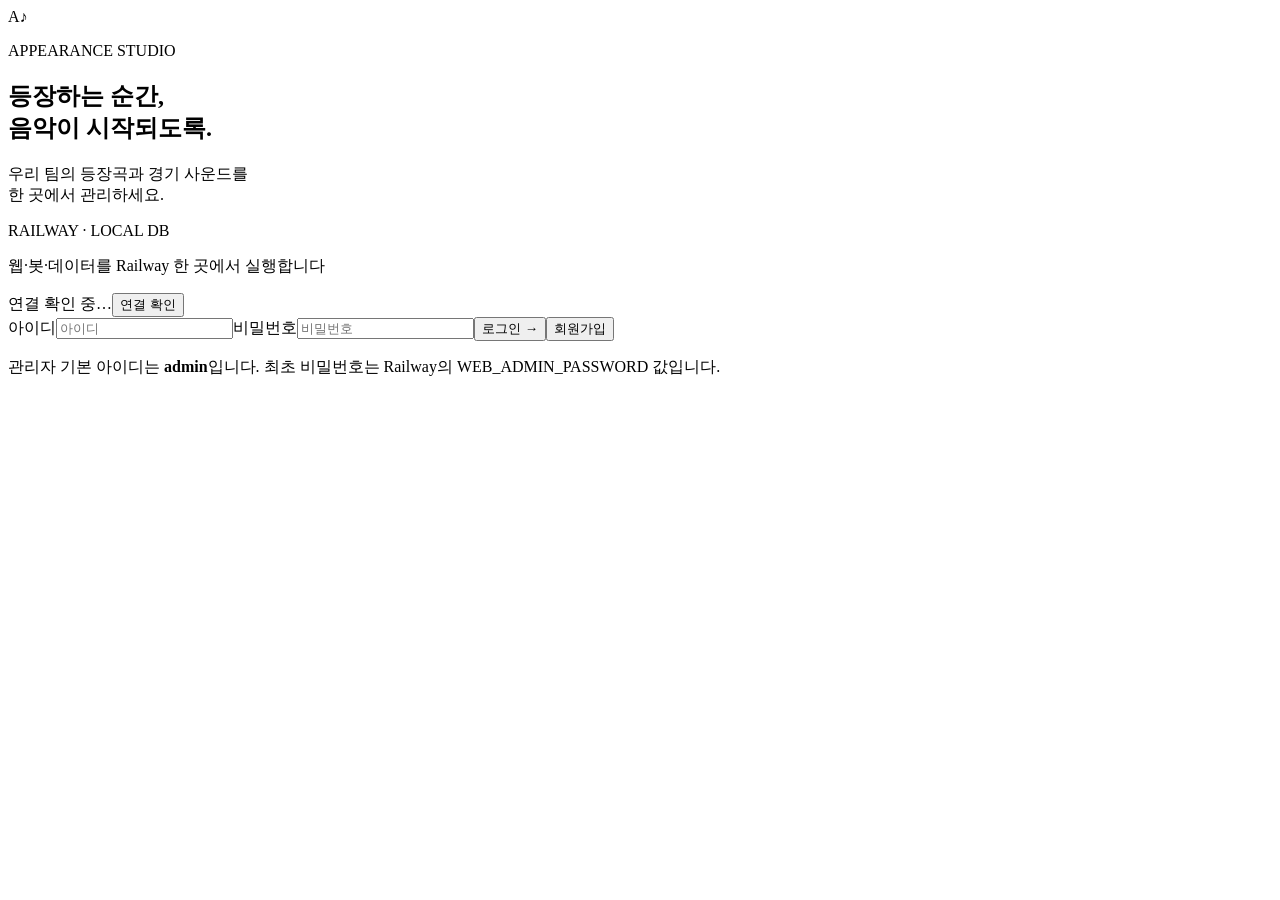
==== static/index.html @ 16a1ab78 "Add files via upload" ====
<!doctype html>
<html lang="ko">
<head>
<meta charset="utf-8"><meta name="viewport" content="width=device-width,initial-scale=1">
<meta name="theme-color" content="#10141e"><title>APPEARANCE · 우리 팀 음악 스튜디오</title>
<link rel="icon" href="data:,"><link rel="stylesheet" href="/style.css"><script src="/config.js" defer></script><script src="/app.js" defer></script>
</head>
<body>
<div id="login-screen" class="login-screen">
  <section class="login-card">
    <div class="brand-mark">A<span>♪</span></div><p class="eyebrow">APPEARANCE STUDIO</p>
    <h1>등장하는 순간,<br>음악이 시작되도록.</h1><p class="muted">우리 팀의 등장곡과 경기 사운드를<br>한 곳에서 관리하세요.</p>
    <section class="server-connection" aria-label="봇 서버 연결 상태"><span class="eyebrow">RAILWAY · LOCAL DB</span><p class="tiny" id="firebase-address">웹·봇·데이터를 Railway 한 곳에서 실행합니다</p><p class="tiny" id="server-address"></p><div class="connection-line"><span id="connection-status" role="status">연결 확인 중…</span><button id="check-connection" type="button" class="ghost">연결 확인</button></div><p class="tiny" id="connection-help" hidden></p></section>
    <form id="login-form"><label for="username">아이디</label><input id="username" autocomplete="username" placeholder="아이디" required minlength="3" maxlength="24"><label for="password">비밀번호</label><input id="password" type="password" autocomplete="current-password" placeholder="비밀번호" required minlength="10"><button class="primary wide" type="submit">로그인 <span>→</span></button><button class="ghost wide" id="show-signup" type="button">회원가입</button><p id="login-error" class="error-text" role="alert"></p></form>
    <p class="tiny">관리자 기본 아이디는 <strong>admin</strong>입니다. 최초 비밀번호는 Railway의 WEB_ADMIN_PASSWORD 값입니다.</p><form id="signup-form" hidden><h3>회원가입</h3><label>아이디<input id="signup-username" required minlength="3" maxlength="24" placeholder="영문 소문자/숫자"></label><label>표시 이름<input id="signup-display" required minlength="2" maxlength="30" placeholder="예: 홍길동"></label><label>비밀번호<input id="signup-password" type="password" required minlength="10" autocomplete="new-password"></label><button class="primary wide" type="submit">가입 신청</button><button class="ghost wide" id="hide-signup" type="button">로그인으로 돌아가기</button><p id="signup-error" class="error-text" role="alert"></p></form>
  </section>
</div>
<div id="app" hidden>
  <aside class="sidebar">
    <a class="brand" href="/"><div class="brand-mark small">A<span>♪</span></div><div>APPEARANCE<small>등장곡 스튜디오</small></div></a>
    <p class="nav-heading">WORKSPACE</p>
    <nav aria-label="주 메뉴"><button class="nav active" data-tab="songs">♫ <span>음악 라이브러리</span></button><button class="nav" data-tab="lineup">▦ <span>타순 관리</span></button><button class="nav" data-tab="events">◉ <span>경기 사운드</span></button><button class="nav" data-tab="diagnostics">⌁ <span>연결 진단</span></button><button class="nav admin-only" data-tab="users">♙ <span>재생자 관리</span></button></nav>
    <div class="sidebar-bottom"><p class="tiny" id="signed-user"></p><div class="signal"><span id="sidebar-dot" class="dot"></span><span id="sidebar-status">상태 확인 중</span></div><p class="tiny">한 곡의 시작이<br>우리 팀의 분위기를 바꿉니다.</p><button id="logout" class="ghost wide">로그아웃</button></div>
  </aside>
  <main>
    <header class="topbar"><div><span class="eyebrow">YOUR TEAM, YOUR SOUND</span><h1 id="page-title">음악 라이브러리</h1></div><div class="topbar-actions"><span class="badge" id="storage-badge">저장소</span><button id="logout-mobile" class="ghost mobile-only">로그아웃</button><button id="refresh" class="ghost">↻ 새로고침</button></div></header>
    <section class="workspace card" aria-label="서버와 팀 선택">
      <label>Discord 서버<select id="guild-select"><option value="">연결된 서버 없음</option></select></label>
      <label>관리할 팀<select id="team-select"></select></label>
      <button id="new-team" class="ghost">＋ 팀 추가</button><button id="activate-team" class="soft">이 팀으로 경기 진행</button>
    </section>
    <p id="workspace-note" class="notice" hidden></p>
    <section id="storage-notice" class="storage-notice" role="status"><strong id="storage-title">오디오 저장소 확인 중</strong><p id="storage-message" class="tiny"></p></section>
    <section class="voice-bar card" aria-label="통화방 제어">
      <div class="voice-info"><div class="voice-icon">◖))</div><div><strong id="voice-title">통화방 연결</strong><p id="voice-detail" class="tiny">통화방을 선택하고 연결하세요.</p></div></div>
      <div class="voice-controls"><select id="voice-select" aria-label="통화방 선택"><option value="">통화방 선택</option></select><button id="connect" class="primary">연결</button><button id="disconnect" class="ghost">퇴장</button></div>
    </section>
    <p id="voice-error" class="notice danger" hidden></p>
    <section id="tab-songs" class="tab-panel">
      <div class="hero"><div><p class="eyebrow accent">MAKE AN ENTRANCE</p><h2>등장부터 응원까지,<br>우리 팀의 모든 음악.</h2><p class="muted">등장곡 · 응원가 · 상황별 노래를 따로 등록하세요.<br>같은 닉네임도 종류별로 다른 곡을 저장할 수 있어요.</p></div><div class="record" aria-hidden="true"><div class="record-label">A<br><small>SIDE 01</small></div></div></div>
      <div class="category-tabs" role="group" aria-label="음악 종류">
        <button type="button" data-category="entrance" class="selected" aria-pressed="true">등장곡 <span id="count-entrance">0</span></button>
        <button type="button" data-category="cheer" aria-pressed="false">응원가 <span id="count-cheer">0</span></button>
        <button type="button" data-category="situation" aria-pressed="false">상황별 노래 <span id="count-situation">0</span></button>
      </div>
      <p id="category-description" class="tiny category-description">등장곡만 사용자 ID로 통화방 입장 시 자동 재생됩니다.</p>
      <div class="library-grid">
        <section class="card song-editor">
          <div class="section-head"><div><span class="step">01</span><h3 id="editor-title">새 등장곡 등록</h3></div><button id="reset-song" class="text-button" type="button">초기화</button></div>
          <form id="song-form">
            <label for="song-name"><span id="song-name-label">선수 닉네임</span> <span class="required">*</span></label><input id="song-name" maxlength="64" placeholder="예: 김선수" required><p class="tiny" id="rename-help" hidden>닉네임을 바꾸면 이 등장곡의 타순 이름도 함께 바뀝니다. Discord 사용자 ID와 오디오는 유지됩니다. Discord 서버 닉네임은 바뀌지 않습니다.</p>
            <div class="segmented" role="group" aria-label="노래 등록 방식"><button id="source-youtube" type="button" class="selected">↗ YouTube 링크</button><button id="source-upload" type="button">↑ 파일 업로드</button></div>
            <div id="youtube-fields"><label for="song-url">YouTube 영상 링크</label><input id="song-url" type="url" placeholder="https://www.youtube.com/watch?v=..."></div>
            <div id="upload-fields" hidden><label for="song-file" class="dropzone" id="dropzone"><span class="upload-arrow">↑</span><strong>오디오 파일을 놓거나 선택하세요</strong><span class="tiny" id="upload-limit">MP3 · WAV · M4A · OGG · 최대 25MB</span><input id="song-file" type="file" accept=".mp3,.wav,.ogg,.m4a,.flac,.aac,.opus,.webm"></label><p class="tiny accent" id="upload-name">선택된 파일 없음</p><progress id="upload-progress" max="100" value="0" hidden></progress><audio id="upload-preview" controls preload="metadata" hidden></audio></div>
            <div class="two-cols"><label>시작 시간<input id="song-start" value="0:00" placeholder="0:10" required inputmode="decimal"></label><label>끝 시간<input id="song-end" value="0:30" placeholder="0:40" required inputmode="decimal"></label></div>
            <p class="tiny">0:10 ~ 0:40이면 10초부터 30초간 재생해요.</p>
            <details id="auto-song-settings"><summary>자동 입장곡 연결 설정 <span class="tiny">선택</span></summary><label for="member-id">Discord 사용자 ID</label><input id="member-id" inputmode="numeric" placeholder="닉네임이 바뀌어도 찾을 수 있어요" maxlength="22"><p class="tiny">사용자 ID를 등록하면 해당 사용자가 통화방에 입장하거나 다른 통화방으로 이동할 때 자동 재생됩니다. ID 연결에는 역할이나 타순 등록이 필요하지 않습니다. ID가 없는 기존 곡만 닉네임·타순·‘등장곡 재생인’ 역할 방식으로 동작합니다.</p></details>
            <button class="primary wide" type="submit" id="save-song">＋ 등장곡 저장</button>
            <p class="tiny">파일 업로드 후 반드시 저장을 누르세요. 위쪽의 오디오 저장소 상태도 확인해주세요.</p>
          </form>
        </section>
        <section class="card library">
          <div class="section-head"><div><span class="step">02</span><h3>우리 팀 라이브러리 <span class="count" id="song-count">0</span></h3></div></div>
          <label class="search-label"><span class="sr-only">닉네임 또는 곡 이름 검색</span><input id="search" type="search" placeholder="⌕  닉네임 / 곡 이름 검색"></label>
          <div id="song-list" class="song-list"></div>
          <div class="tip"><span>i</span><p>재생 버튼은 선택한 <strong>Discord 통화방</strong>에서 소리를 재생합니다. YouTube 제한이 있는 환경에서는 파일 업로드를 사용해 보세요.</p></div>
        </section>
      </div>
    </section>
    <section id="tab-lineup" class="tab-panel" hidden>
      <div class="section-intro"><p class="eyebrow accent">BATTING ORDER</p><h2>우리 팀의 타순을 정해요.</h2><p class="muted">타자를 선택하고 저장한 뒤 번호를 누르면 등장곡이 재생됩니다.</p></div>
      <section class="card"><div class="section-head"><h3>1번부터 9번까지</h3><button id="save-lineup" class="primary">타순 저장</button></div><div id="lineup-grid" class="lineup-grid"></div><p class="tiny">타순을 수정한 뒤 반드시 저장하세요. ‘재생’은 마지막으로 저장한 타순을 사용합니다.</p></section>
    </section>
    <section id="tab-events" class="tab-panel" hidden>
      <div class="section-intro"><p class="eyebrow accent">GAME SOUNDBOARD</p><h2>경기의 순간마다, 사운드.</h2><p class="muted">기본 상황은 그대로 두고, 관리자가 원하는 경기 상황을 직접 추가할 수 있어요. 추가한 상황마다 상황별 노래나 오디오 파일을 연결하고 바로 재생할 수 있습니다.</p></div>
      <section class="card admin-only" id="event-create-card"><div class="section-head"><div><h3>새 경기 상황 추가</h3><p class="tiny">예: 상대 투수 교체, 작전타임, 역전 득점, 승리 세리머니</p></div></div><form id="event-create-form" class="event-create-form"><label for="event-name">상황 이름</label><div class="event-create-row"><input id="event-name" maxlength="64" required placeholder="예: 상대 투수 교체"><button class="primary" type="submit">+ 상황 추가</button></div></form></section>
      <div id="events-grid" class="events-grid"></div>
    </section>
    <section id="tab-diagnostics" class="tab-panel" hidden>
      <div class="section-intro"><p class="eyebrow accent">CONNECTION CHECK</p><h2>연결 상태를 확인해요.</h2><p class="muted">통화방 접속과 노래 재생 문제를 나눠서 확인하세요.</p></div>
      <div class="diagnostic-grid"><section class="card"><div class="section-head"><h3>설치 및 실행 상태</h3><button id="reload-diagnostics" class="ghost">다시 확인</button></div><div id="diagnostic-values"></div></section><section class="card"><h3>연결 전 체크리스트</h3><div id="diagnostic-checks"></div><button type="button" id="export-backup" class="soft wide">곡·타순 설정 백업 (JSON)</button><button type="button" id="export-audio-backup" class="primary wide">오디오 포함 음악 백업 (ZIP)</button><p class="tiny">ZIP에는 등록 정보와 현재 남아 있는 업로드 파일을 넣습니다. 이미 사라진 파일, 계정·비밀번호, 기본 sounds는 포함하지 않습니다. 업로드 용량만큼 다운로드할 수 있어요.</p></section></div>
    </section>
<section id="tab-users" class="tab-panel" hidden><div class="section-intro"><p class="eyebrow accent">MEMBER ACCESS</p><h2>재생자를 관리해요.</h2><p class="muted">가입 신청을 승인하면 재생자가 됩니다. 재생자는 세 종류 곡 등록·수정·닉네임 변경·오디오 업로드와 Discord 재생 제어를 사용할 수 있습니다. 곡 삭제, 팀/타순/회원 관리는 관리자만 가능합니다.</p></div><section class="card"><div class="section-head"><h3>계정 목록</h3><button id="reload-users" class="ghost">↻ 새로고침</button></div><div id="user-list" class="user-list"></div></section></section>    <footer class="player-bar"><div class="playing-title"><span class="mini-record" aria-hidden="true">♪</span><div><span class="eyebrow">NOW PLAYING</span><strong id="playing-title">재생 대기 중</strong><small id="playing-status">Discord 통화방에서 재생됩니다</small></div></div><div class="player-actions"><button id="next-player" class="soft">다음 타자 ▷</button><button id="stop" class="ghost">■ 정지</button></div><label class="volume-label">볼륨 <span id="volume-value">50%</span><input id="volume" type="range" min="0" max="100" value="50" aria-label="볼륨"></label></footer>
    <p class="page-footer">APPEARANCE STUDIO <span>·</span> 사용할 권리가 있는 음원만 등록해주세요.</p>
  </main>
</div>
<dialog id="team-dialog"><form id="team-form"><h2>새 팀 추가</h2><label for="team-name">팀 이름</label><input id="team-name" maxlength="64" required placeholder="예: 블루웨이브"><div class="dialog-actions"><button id="cancel-team" class="ghost" type="button">취소</button><button class="primary" type="submit">추가</button></div></form></dialog>
<div id="toast" role="status" hidden></div>
</body></html>
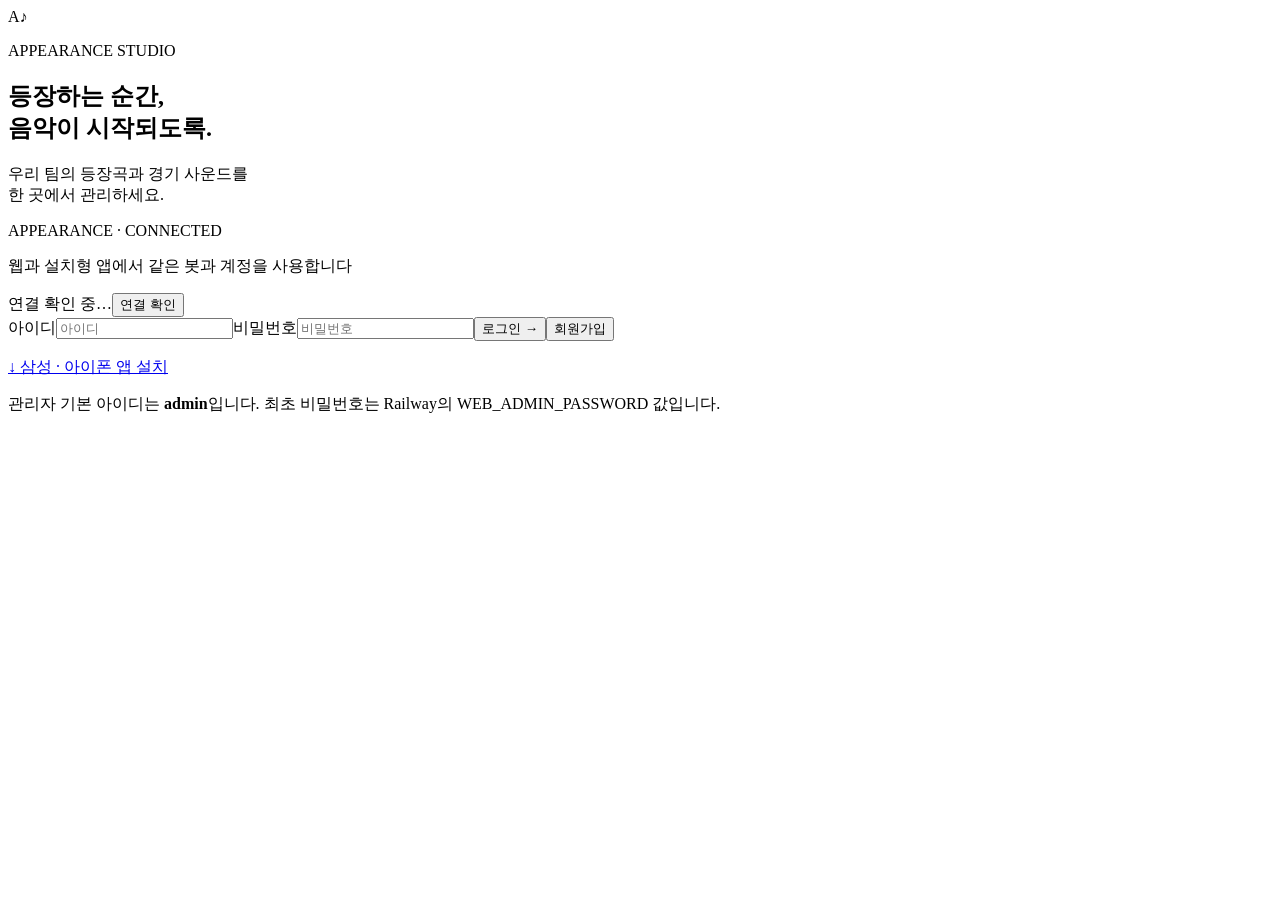
==== commit 67bf5aba: "Add files via upload" ====
--- a/static/index.html
+++ b/static/index.html
@@ -1,17 +1,18 @@
 <!doctype html>
 <html lang="ko">
 <head>
-<meta charset="utf-8"><meta name="viewport" content="width=device-width,initial-scale=1">
+<meta charset="utf-8"><meta name="viewport" content="width=device-width,initial-scale=1,viewport-fit=cover">
 <meta name="theme-color" content="#10141e"><title>APPEARANCE · 우리 팀 음악 스튜디오</title>
-<link rel="icon" href="data:,"><link rel="stylesheet" href="/style.css"><script src="/config.js" defer></script><script src="/app.js" defer></script>
+<link rel="icon" href="/icons/icon-192.png"><link rel="apple-touch-icon" href="/icons/apple-touch-icon.png"><link rel="manifest" href="/manifest.webmanifest"><meta name="apple-mobile-web-app-capable" content="yes"><meta name="apple-mobile-web-app-title" content="APPEARANCE"><script src="/pwa.js?v=20260926-1" defer></script><link rel="stylesheet" href="/style.css?v=20260926-1"><script src="/config.js?v=20260926-1" defer></script><script src="/app.js?v=20260926-1" defer></script>
 </head>
 <body>
 <div id="login-screen" class="login-screen">
   <section class="login-card">
     <div class="brand-mark">A<span>♪</span></div><p class="eyebrow">APPEARANCE STUDIO</p>
     <h1>등장하는 순간,<br>음악이 시작되도록.</h1><p class="muted">우리 팀의 등장곡과 경기 사운드를<br>한 곳에서 관리하세요.</p>
-    <section class="server-connection" aria-label="봇 서버 연결 상태"><span class="eyebrow">RAILWAY · LOCAL DB</span><p class="tiny" id="firebase-address">웹·봇·데이터를 Railway 한 곳에서 실행합니다</p><p class="tiny" id="server-address"></p><div class="connection-line"><span id="connection-status" role="status">연결 확인 중…</span><button id="check-connection" type="button" class="ghost">연결 확인</button></div><p class="tiny" id="connection-help" hidden></p></section>
+    <section class="server-connection" aria-label="봇 서버 연결 상태"><span class="eyebrow">APPEARANCE · CONNECTED</span><p class="tiny" id="firebase-address">웹과 설치형 앱에서 같은 봇과 계정을 사용합니다</p><p class="tiny" id="server-address"></p><div class="connection-line"><span id="connection-status" role="status">연결 확인 중…</span><button id="check-connection" type="button" class="ghost">연결 확인</button></div><p class="tiny" id="connection-help" hidden></p></section>
     <form id="login-form"><label for="username">아이디</label><input id="username" autocomplete="username" placeholder="아이디" required minlength="3" maxlength="24"><label for="password">비밀번호</label><input id="password" type="password" autocomplete="current-password" placeholder="비밀번호" required minlength="10"><button class="primary wide" type="submit">로그인 <span>→</span></button><button class="ghost wide" id="show-signup" type="button">회원가입</button><p id="login-error" class="error-text" role="alert"></p></form>
+    <a class="app-install-link soft install-entry" href="/download.html">↓ 삼성 · 아이폰 앱 설치</a>
     <p class="tiny">관리자 기본 아이디는 <strong>admin</strong>입니다. 최초 비밀번호는 Railway의 WEB_ADMIN_PASSWORD 값입니다.</p><form id="signup-form" hidden><h3>회원가입</h3><label>아이디<input id="signup-username" required minlength="3" maxlength="24" placeholder="영문 소문자/숫자"></label><label>표시 이름<input id="signup-display" required minlength="2" maxlength="30" placeholder="예: 홍길동"></label><label>비밀번호<input id="signup-password" type="password" required minlength="10" autocomplete="new-password"></label><button class="primary wide" type="submit">가입 신청</button><button class="ghost wide" id="hide-signup" type="button">로그인으로 돌아가기</button><p id="signup-error" class="error-text" role="alert"></p></form>
   </section>
 </div>
@@ -19,20 +20,26 @@
   <aside class="sidebar">
     <a class="brand" href="/"><div class="brand-mark small">A<span>♪</span></div><div>APPEARANCE<small>등장곡 스튜디오</small></div></a>
     <p class="nav-heading">WORKSPACE</p>
-    <nav aria-label="주 메뉴"><button class="nav active" data-tab="songs">♫ <span>음악 라이브러리</span></button><button class="nav" data-tab="lineup">▦ <span>타순 관리</span></button><button class="nav" data-tab="events">◉ <span>경기 사운드</span></button><button class="nav" data-tab="diagnostics">⌁ <span>연결 진단</span></button><button class="nav admin-only" data-tab="users">♙ <span>재생자 관리</span></button></nav>
+    <nav aria-label="주 메뉴"><button class="nav active" data-tab="songs">♫ <span>음악 라이브러리</span></button><button class="nav" data-tab="lineup">▦ <span>타순 관리</span></button><button class="nav" data-tab="events">◉ <span>경기 사운드</span></button><button class="nav" data-tab="diagnostics">⌁ <span>연결 진단</span></button><button class="nav admin-only" data-tab="users">♙ <span>회원 · 권한 관리</span></button></nav>
     <div class="sidebar-bottom"><p class="tiny" id="signed-user"></p><div class="signal"><span id="sidebar-dot" class="dot"></span><span id="sidebar-status">상태 확인 중</span></div><p class="tiny">한 곡의 시작이<br>우리 팀의 분위기를 바꿉니다.</p><button id="logout" class="ghost wide">로그아웃</button></div>
   </aside>
   <main>
-    <header class="topbar"><div><span class="eyebrow">YOUR TEAM, YOUR SOUND</span><h1 id="page-title">음악 라이브러리</h1></div><div class="topbar-actions"><span class="badge" id="storage-badge">저장소</span><button id="logout-mobile" class="ghost mobile-only">로그아웃</button><button id="refresh" class="ghost">↻ 새로고침</button></div></header>
-    <section class="workspace card" aria-label="서버와 팀 선택">
+    <header class="topbar"><div><span class="eyebrow">YOUR TEAM, YOUR SOUND</span><h1 id="page-title">음악 라이브러리</h1></div><div class="topbar-actions"><a class="app-install-link ghost install-entry" href="/download.html">↓ 앱 설치</a><span class="badge" id="storage-badge">저장소</span><button id="logout-mobile" class="ghost mobile-only">로그아웃</button><button id="refresh" class="ghost">↻ 새로고침</button></div></header>
+    <section class="workspace card" aria-label="봇, 서버와 팀 선택">
+      <label>재생 봇<select id="bot-select"><option value="primary">청팀 봇</option><option value="secondary">백팀 봇</option></select></label>
       <label>Discord 서버<select id="guild-select"><option value="">연결된 서버 없음</option></select></label>
       <label>관리할 팀<select id="team-select"></select></label>
-      <button id="new-team" class="ghost">＋ 팀 추가</button><button id="activate-team" class="soft">이 팀으로 경기 진행</button>
+      <button id="new-team" class="ghost">＋ 팀 추가</button><button id="activate-team" class="soft">이 봇의 경기 팀으로 설정</button>
     </section>
+    <section class="card auto-entrance-bar" aria-label="전체 자동 등장곡 설정">
+      <div><p class="eyebrow accent">AUTO ENTRANCE</p><h3>음성방 입장 시 자동 등장곡</h3><p class="tiny">모든 서버·팀·청팀/백팀 봇에 공통 적용됩니다. OFF여도 수동 재생은 가능합니다.</p></div>
+      <button type="button" id="auto-entrance-toggle" class="auto-switch" role="switch" aria-checked="true" aria-label="전체 자동 등장곡"><span class="switch-dot"></span><strong id="auto-entrance-label">확인 중</strong></button>
+    </section>
+    <p id="role-notice" class="notice" hidden>유저 권한으로 접속했습니다. 목록 조회와 내 기기 미리듣기는 가능하며, Discord 재생 제어는 재생자 이상 권한이 필요합니다.</p>
     <p id="workspace-note" class="notice" hidden></p>
     <section id="storage-notice" class="storage-notice" role="status"><strong id="storage-title">오디오 저장소 확인 중</strong><p id="storage-message" class="tiny"></p></section>
     <section class="voice-bar card" aria-label="통화방 제어">
-      <div class="voice-info"><div class="voice-icon">◖))</div><div><strong id="voice-title">통화방 연결</strong><p id="voice-detail" class="tiny">통화방을 선택하고 연결하세요.</p></div></div>
+      <div class="voice-info"><div class="voice-icon">◖))</div><div><strong><span id="voice-bot-label">청팀 봇</span> · <span id="voice-title">통화방 연결</span></strong><p id="voice-detail" class="tiny">통화방을 선택하고 연결하세요.</p></div></div>
       <div class="voice-controls"><select id="voice-select" aria-label="통화방 선택"><option value="">통화방 선택</option></select><button id="connect" class="primary">연결</button><button id="disconnect" class="ghost">퇴장</button></div>
     </section>
     <p id="voice-error" class="notice danger" hidden></p>
@@ -54,7 +61,7 @@
             <div id="upload-fields" hidden><label for="song-file" class="dropzone" id="dropzone"><span class="upload-arrow">↑</span><strong>오디오 파일을 놓거나 선택하세요</strong><span class="tiny" id="upload-limit">MP3 · WAV · M4A · OGG · 최대 25MB</span><input id="song-file" type="file" accept=".mp3,.wav,.ogg,.m4a,.flac,.aac,.opus,.webm"></label><p class="tiny accent" id="upload-name">선택된 파일 없음</p><progress id="upload-progress" max="100" value="0" hidden></progress><audio id="upload-preview" controls preload="metadata" hidden></audio></div>
             <div class="two-cols"><label>시작 시간<input id="song-start" value="0:00" placeholder="0:10" required inputmode="decimal"></label><label>끝 시간<input id="song-end" value="0:30" placeholder="0:40" required inputmode="decimal"></label></div>
             <p class="tiny">0:10 ~ 0:40이면 10초부터 30초간 재생해요.</p>
-            <details id="auto-song-settings"><summary>자동 입장곡 연결 설정 <span class="tiny">선택</span></summary><label for="member-id">Discord 사용자 ID</label><input id="member-id" inputmode="numeric" placeholder="닉네임이 바뀌어도 찾을 수 있어요" maxlength="22"><p class="tiny">사용자 ID를 등록하면 해당 사용자가 통화방에 입장하거나 다른 통화방으로 이동할 때 자동 재생됩니다. ID 연결에는 역할이나 타순 등록이 필요하지 않습니다. ID가 없는 기존 곡만 닉네임·타순·‘등장곡 재생인’ 역할 방식으로 동작합니다.</p></details>
+            <details id="auto-song-settings"><summary>자동 입장곡 연결 설정 <span class="tiny">선택</span></summary><label for="member-id">Discord 사용자 ID</label><input id="member-id" inputmode="numeric" placeholder="닉네임이 바뀌어도 찾을 수 있어요" maxlength="22"><p class="tiny">전체 자동 등장곡이 ON인 상태에서 사용자 ID를 등록하면 해당 사용자가 통화방에 입장하거나 다른 통화방으로 이동할 때 자동 재생됩니다. ID 연결에는 역할이나 타순 등록이 필요하지 않습니다. ID가 없는 기존 곡만 닉네임·타순·재생자 이상 역할(기존 ‘등장곡 재생인’ 포함) 방식으로 동작합니다.</p></details>
             <button class="primary wide" type="submit" id="save-song">＋ 등장곡 저장</button>
             <p class="tiny">파일 업로드 후 반드시 저장을 누르세요. 위쪽의 오디오 저장소 상태도 확인해주세요.</p>
           </form>
@@ -72,18 +79,32 @@
       <section class="card"><div class="section-head"><h3>1번부터 9번까지</h3><button id="save-lineup" class="primary">타순 저장</button></div><div id="lineup-grid" class="lineup-grid"></div><p class="tiny">타순을 수정한 뒤 반드시 저장하세요. ‘재생’은 마지막으로 저장한 타순을 사용합니다.</p></section>
     </section>
     <section id="tab-events" class="tab-panel" hidden>
-      <div class="section-intro"><p class="eyebrow accent">GAME SOUNDBOARD</p><h2>경기의 순간마다, 사운드.</h2><p class="muted">기본 상황은 그대로 두고, 관리자가 원하는 경기 상황을 직접 추가할 수 있어요. 추가한 상황마다 상황별 노래나 오디오 파일을 연결하고 바로 재생할 수 있습니다.</p></div>
-      <section class="card admin-only" id="event-create-card"><div class="section-head"><div><h3>새 경기 상황 추가</h3><p class="tiny">예: 상대 투수 교체, 작전타임, 역전 득점, 승리 세리머니</p></div></div><form id="event-create-form" class="event-create-form"><label for="event-name">상황 이름</label><div class="event-create-row"><input id="event-name" maxlength="64" required placeholder="예: 상대 투수 교체"><button class="primary" type="submit">+ 상황 추가</button></div></form></section>
+      <div class="section-intro"><p class="eyebrow accent">GAME SOUNDBOARD</p><h2>경기의 순간마다, 사운드.</h2><p class="muted">등장곡 · 응원가 · 상황별 노래를 자유롭게 섞어 연결하세요. 여러 곡 체크, 파일 드래그 업로드, 순서 변경을 한 화면에서 할 수 있어요.</p></div>
+      <section class="card music-manager-only" id="event-create-card"><div class="section-head"><div><h3>새 경기 상황 추가</h3><p class="tiny">예: 상대 투수 교체, 작전타임, 역전 득점, 승리 세리머니</p></div></div><form id="event-create-form" class="event-create-form">
+        <label for="event-name">상황 이름</label>
+        <div class="event-create-row"><input id="event-name" maxlength="64" required placeholder="예: 상대 투수 교체"><button class="primary" type="submit">+ 상황 추가</button></div>
+        <label for="event-create-mode">처음 사용할 재생 방식</label>
+        <select id="event-create-mode">
+          <option value="single">단곡</option>
+          <option value="random">랜덤</option>
+          <option value="sequence">순서대로 1곡씩</option>
+        </select>
+      </form></section>
+      <div class="event-toolbar"><label class="search-label"><span class="sr-only">경기 상황 검색</span><input id="event-search" type="search" placeholder="경기 상황 검색"></label><span id="event-count" class="badge"></span></div>
+      <section id="deleted-events-box" class="card music-manager-only" hidden><h3>삭제한 경기 상황 복원</h3><p class="tiny">카드와 재생 연결만 비활성화했습니다. 원본 오디오는 지우지 않습니다.</p><div class="event-restore-row"><select id="deleted-event-select" aria-label="복원할 상황"></select><button id="restore-event" class="ghost" type="button">선택한 상황 복원</button></div></section>
       <div id="events-grid" class="events-grid"></div>
     </section>
     <section id="tab-diagnostics" class="tab-panel" hidden>
       <div class="section-intro"><p class="eyebrow accent">CONNECTION CHECK</p><h2>연결 상태를 확인해요.</h2><p class="muted">통화방 접속과 노래 재생 문제를 나눠서 확인하세요.</p></div>
-      <div class="diagnostic-grid"><section class="card"><div class="section-head"><h3>설치 및 실행 상태</h3><button id="reload-diagnostics" class="ghost">다시 확인</button></div><div id="diagnostic-values"></div></section><section class="card"><h3>연결 전 체크리스트</h3><div id="diagnostic-checks"></div><button type="button" id="export-backup" class="soft wide">곡·타순 설정 백업 (JSON)</button><button type="button" id="export-audio-backup" class="primary wide">오디오 포함 음악 백업 (ZIP)</button><p class="tiny">ZIP에는 등록 정보와 현재 남아 있는 업로드 파일을 넣습니다. 이미 사라진 파일, 계정·비밀번호, 기본 sounds는 포함하지 않습니다. 업로드 용량만큼 다운로드할 수 있어요.</p></section></div>
+      <div class="diagnostic-grid"><section class="card"><div class="section-head"><h3>설치 및 실행 상태</h3><button id="reload-diagnostics" class="ghost">다시 확인</button></div><div id="diagnostic-values"></div></section><section class="card"><h3>연결 전 체크리스트</h3><div id="diagnostic-checks"></div><button type="button" id="export-backup" class="soft wide">곡·타순 설정 백업 (JSON)</button><button type="button" id="export-audio-backup" class="primary wide">오디오 포함 음악 백업 (ZIP)</button><p class="tiny">ZIP의 uploads 폴더에는 원래 등록한 파일명으로 오디오를 넣습니다. 이름이 겹치면 (2), (3)을 붙이고 복원용 ID 매핑도 함께 저장합니다. 이미 사라진 파일, 계정·비밀번호, 기본 sounds는 포함하지 않습니다. 업로드 용량만큼 다운로드할 수 있어요.</p></section></div>
     </section>
-<section id="tab-users" class="tab-panel" hidden><div class="section-intro"><p class="eyebrow accent">MEMBER ACCESS</p><h2>재생자를 관리해요.</h2><p class="muted">가입 신청을 승인하면 재생자가 됩니다. 재생자는 세 종류 곡 등록·수정·닉네임 변경·오디오 업로드와 Discord 재생 제어를 사용할 수 있습니다. 곡 삭제, 팀/타순/회원 관리는 관리자만 가능합니다.</p></div><section class="card"><div class="section-head"><h3>계정 목록</h3><button id="reload-users" class="ghost">↻ 새로고침</button></div><div id="user-list" class="user-list"></div></section></section>    <footer class="player-bar"><div class="playing-title"><span class="mini-record" aria-hidden="true">♪</span><div><span class="eyebrow">NOW PLAYING</span><strong id="playing-title">재생 대기 중</strong><small id="playing-status">Discord 통화방에서 재생됩니다</small></div></div><div class="player-actions"><button id="next-player" class="soft">다음 타자 ▷</button><button id="stop" class="ghost">■ 정지</button></div><label class="volume-label">볼륨 <span id="volume-value">50%</span><input id="volume" type="range" min="0" max="100" value="50" aria-label="볼륨"></label></footer>
+<section id="tab-users" class="tab-panel" hidden><div class="section-intro"><p class="eyebrow accent">MEMBER ACCESS</p><h2>역할에 맞는 권한을 나눠요.</h2><p class="muted">등록/삭제자: 모든 음악·경기 사운드 등록/수정/삭제 + 재생. 재생자: 수동 재생·자동 등장곡 ON/OFF. 유저: 조회·내 기기 미리듣기. 팀·타순·회원·전체 백업은 관리자 전용입니다. 웹 계정 권한과 Discord 서버 역할은 각각 설정합니다.</p></div><section class="card"><div class="section-head"><h3>계정 목록</h3><button id="reload-users" class="ghost">↻ 새로고침</button></div><div id="user-list" class="user-list"></div></section></section>    <footer class="player-bar"><div class="playing-title"><span class="mini-record" aria-hidden="true">♪</span><div><span class="eyebrow">NOW PLAYING</span><strong id="playing-title">재생 대기 중</strong><small id="playing-status">Discord 통화방에서 재생됩니다</small></div></div><div class="player-actions"><button id="next-player" class="soft">다음 타자 ▷</button><button id="stop" class="ghost">■ 정지</button></div><label class="volume-label">볼륨 <span id="volume-value">50%</span><input id="volume" type="range" min="0" max="100" value="50" aria-label="볼륨"></label></footer>
     <p class="page-footer">APPEARANCE STUDIO <span>·</span> 사용할 권리가 있는 음원만 등록해주세요.</p>
   </main>
 </div>
 <dialog id="team-dialog"><form id="team-form"><h2>새 팀 추가</h2><label for="team-name">팀 이름</label><input id="team-name" maxlength="64" required placeholder="예: 블루웨이브"><div class="dialog-actions"><button id="cancel-team" class="ghost" type="button">취소</button><button class="primary" type="submit">추가</button></div></form></dialog>
+<dialog id="event-editor-dialog" class="event-editor-dialog" aria-labelledby="event-editor-title">
+  <div id="event-editor-content"></div>
+</dialog>
 <div id="toast" role="status" hidden></div>
 </body></html>
